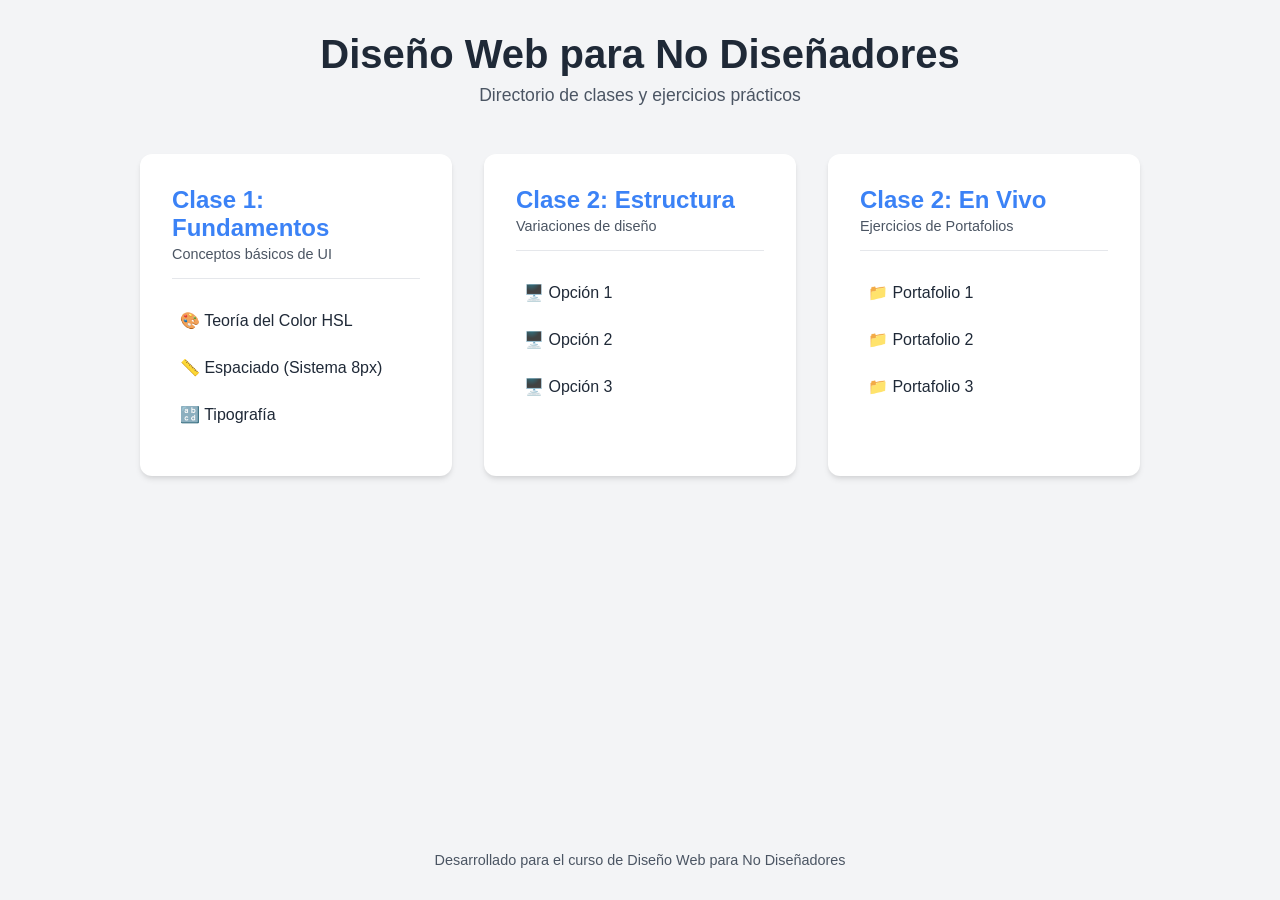
==== index.html @ 0cb29f02 "update" ====
<!DOCTYPE html>
<html lang="es">
<head>
    <meta charset="UTF-8">
    <meta name="viewport" content="width=device-width, initial-scale=1.0">
    <title>Diseño Web para No Diseñadores</title>
    <link rel="stylesheet" href="style.css">
</head>
<body>
    <header>
        <h1>Diseño Web para No Diseñadores</h1>
        <p>Directorio de clases y ejercicios prácticos</p>
    </header>

    <main class="grid-container">
        <section class="card">
            <h2>Clase 1: Fundamentos</h2>
            <p>Conceptos básicos de UI</p>
            <ul>
                <li><a href="clase-1-color-hsl/index.html">🎨 Teoría del Color HSL</a></li>
                <li><a href="clase-1-espaciado-8px/index.html">📏 Espaciado (Sistema 8px)</a></li>
                <li><a href="clase-1-tipografia/index.html">🔡 Tipografía</a></li>
            </ul>
        </section>

        <section class="card">
            <h2>Clase 2: Estructura</h2>
            <p>Variaciones de diseño</p>
            <ul>
                <li><a href="clase-2/option-1/index.html">🖥️ Opción 1</a></li>
                <li><a href="clase-2/option-2/index.html">🖥️ Opción 2</a></li>
                <li><a href="clase-2/option-3/index.html">🖥️ Opción 3</a></li>
            </ul>
        </section>

        <section class="card">
            <h2>Clase 2: En Vivo</h2>
            <p>Ejercicios de Portafolios</p>
            <ul>
                <li><a href="clase-2-vivo/portafolio-1/index.html">📁 Portafolio 1</a></li>
                <li><a href="clase-2-vivo/portafolio-2/index.html">📁 Portafolio 2</a></li>
                <li><a href="clase-2-vivo/portafolio-3/index.html">📁 Portafolio 3</a></li>
            </ul>
        </section>
    </main>

    <footer>
        <p>Desarrollado para el curso de Diseño Web para No Diseñadores</p>
    </footer>
</body>
</html>
---- style.css ----
/* Variables básicas */
:root {
    --bg-color: #f3f4f6;
    --text-main: #1f2937;
    --text-muted: #4b5563;
    --card-bg: #ffffff;
    --primary-color: #3b82f6;
    --hover-color: #2563eb;
}

/* Reset básico */
* {
    margin: 0;
    padding: 0;
    box-sizing: border-box;
    font-family: -apple-system, BlinkMacSystemFont, "Segoe UI", Roboto, Helvetica, Arial, sans-serif;
}

body {
    background-color: var(--bg-color);
    color: var(--text-main);
    display: flex;
    flex-direction: column;
    align-items: center;
    min-height: 100vh;
    padding: 2rem;
}

header {
    text-align: center;
    margin-bottom: 3rem;
}

header h1 {
    font-size: 2.5rem;
    margin-bottom: 0.5rem;
}

header p {
    color: var(--text-muted);
    font-size: 1.1rem;
}

/* Grid para las tarjetas */
.grid-container {
    display: grid;
    grid-template-columns: repeat(auto-fit, minmax(300px, 1fr));
    gap: 2rem;
    width: 100%;
    max-width: 1000px;
}

.card {
    background-color: var(--card-bg);
    padding: 2rem;
    border-radius: 12px;
    box-shadow: 0 4px 6px -1px rgba(0, 0, 0, 0.1), 0 2px 4px -1px rgba(0, 0, 0, 0.06);
    transition: transform 0.2s ease;
}

.card:hover {
    transform: translateY(-5px);
}

.card h2 {
    font-size: 1.5rem;
    margin-bottom: 0.25rem;
    color: var(--primary-color);
}

.card p {
    color: var(--text-muted);
    font-size: 0.9rem;
    margin-bottom: 1.5rem;
    padding-bottom: 1rem;
    border-bottom: 1px solid #e5e7eb;
}

.card ul {
    list-style: none;
}

.card li {
    margin-bottom: 0.75rem;
}

.card a {
    text-decoration: none;
    color: var(--text-main);
    font-weight: 500;
    display: flex;
    align-items: center;
    gap: 0.5rem;
    padding: 0.5rem;
    border-radius: 6px;
    transition: background-color 0.2s;
}

.card a:hover {
    background-color: #eff6ff;
    color: var(--hover-color);
}

footer {
    margin-top: auto;
    padding-top: 3rem;
    color: var(--text-muted);
    font-size: 0.9rem;
}
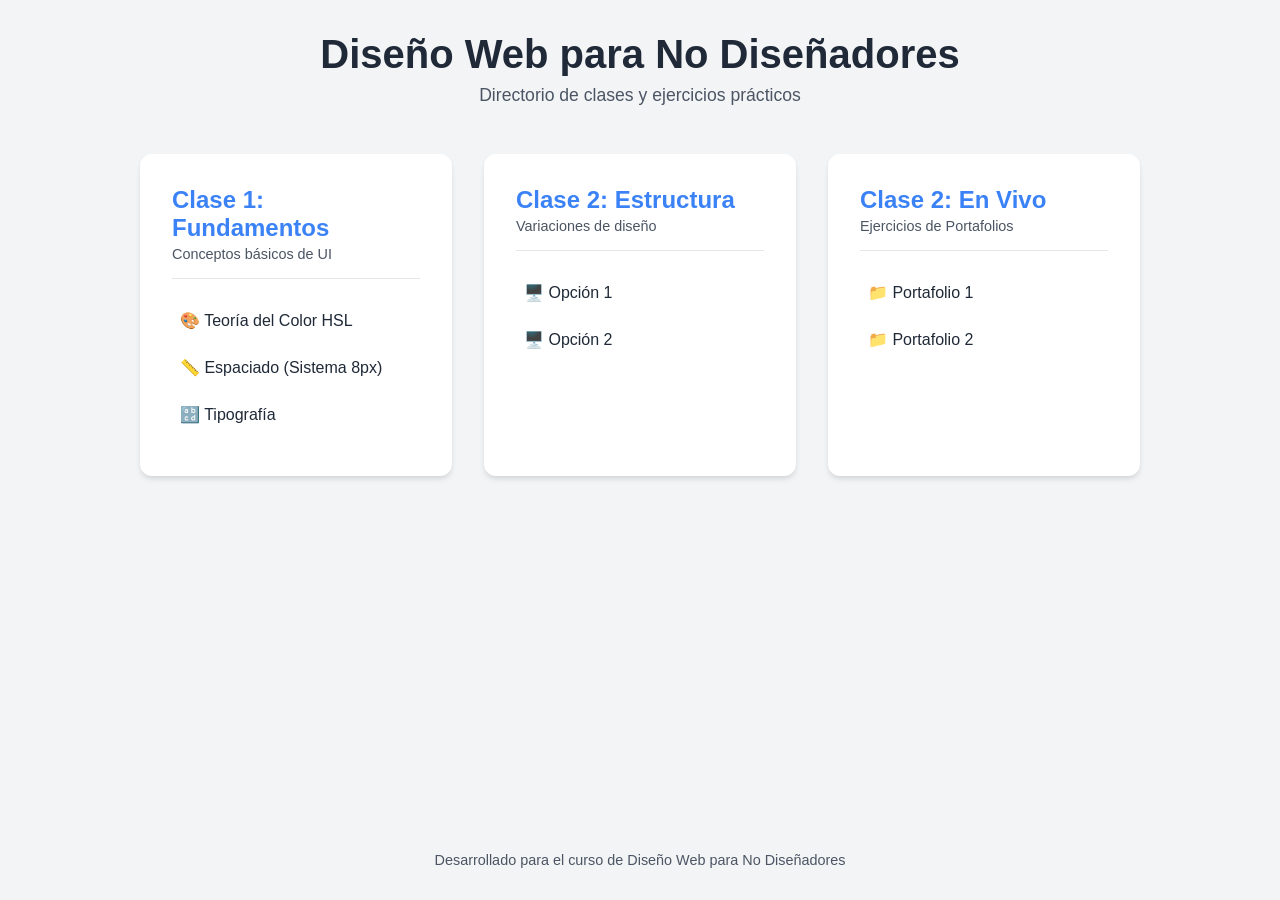
==== commit 13825f41: "update" ====
--- a/index.html
+++ b/index.html
@@ -29,7 +29,6 @@
             <ul>
                 <li><a href="clase-2/option-1/index.html">🖥️ Opción 1</a></li>
                 <li><a href="clase-2/option-2/index.html">🖥️ Opción 2</a></li>
-                <li><a href="clase-2/option-3/index.html">🖥️ Opción 3</a></li>
             </ul>
         </section>
 
@@ -37,9 +36,8 @@
             <h2>Clase 2: En Vivo</h2>
             <p>Ejercicios de Portafolios</p>
             <ul>
-                <li><a href="clase-2-vivo/portafolio-1/index.html">📁 Portafolio 1</a></li>
-                <li><a href="clase-2-vivo/portafolio-2/index.html">📁 Portafolio 2</a></li>
-                <li><a href="clase-2-vivo/portafolio-3/index.html">📁 Portafolio 3</a></li>
+                <li><a href="vivo/1/index.html">📁 Portafolio 1</a></li>
+                <li><a href="vivo/2/index.html">📁 Portafolio 2</a></li>
             </ul>
         </section>
     </main>
